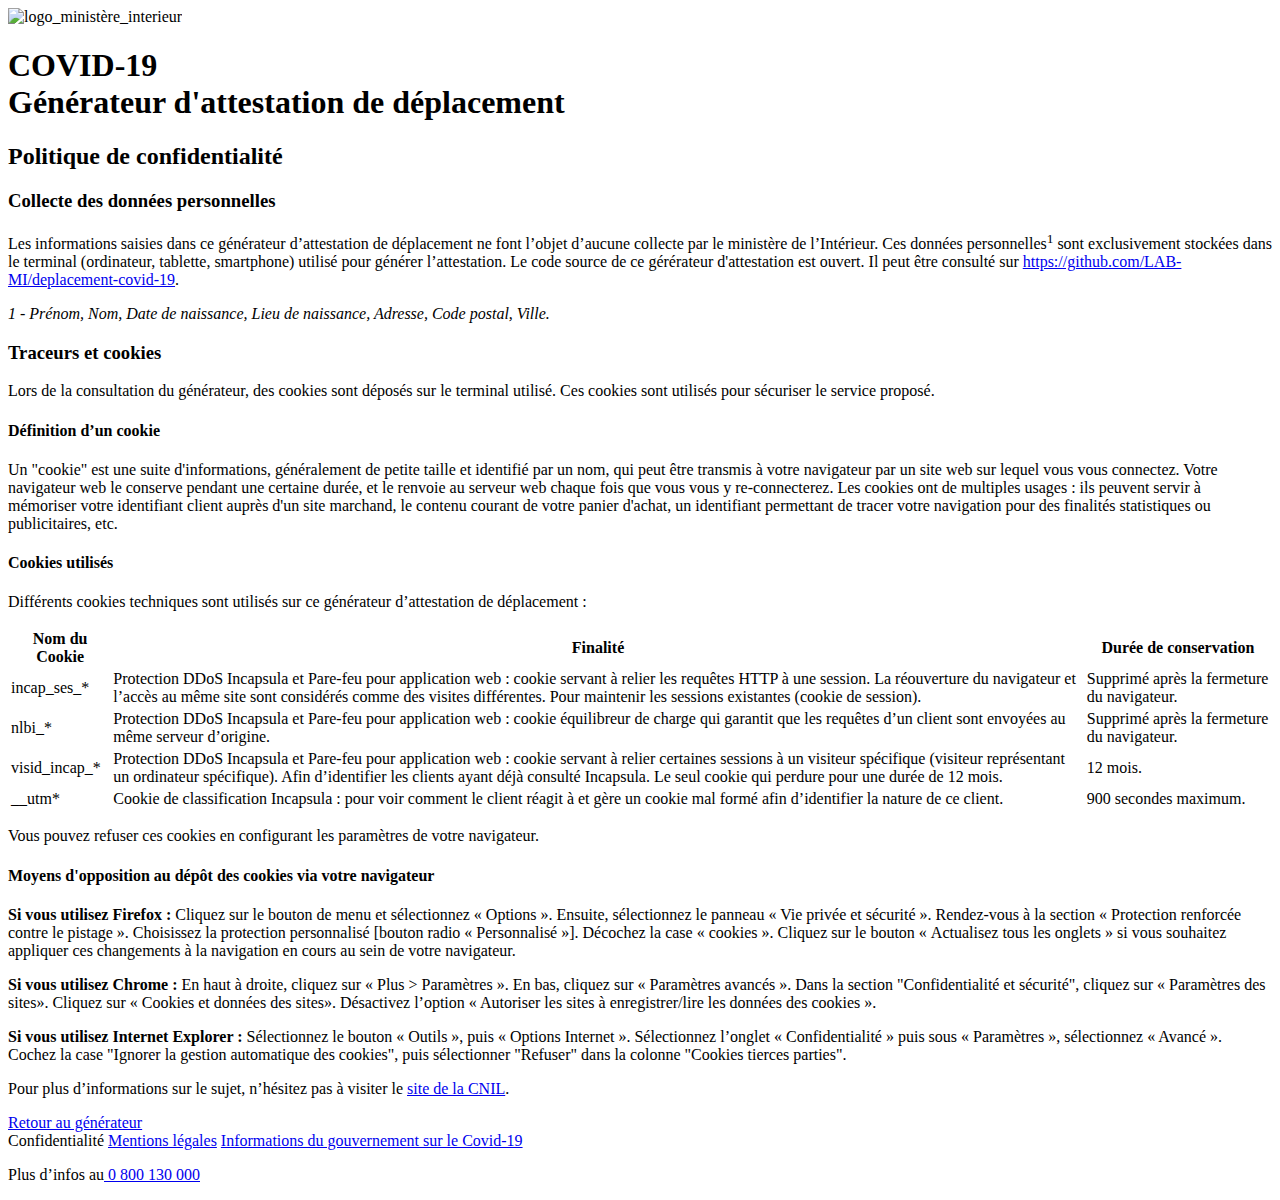
==== confidentialite.html @ 1c3642e7 "dsit" ====
<!DOCTYPE html><html lang="fr"><head><meta charset="UTF-8"><meta name="viewport" content="width=device-width, initial-scale=1, shrink-to-fit=no"><meta name="msapplication-TileColor" content="#603cba"><meta name="msapplication-config" content="$%7BPUBLIC_URL:-/deplacement-covid-19%7D/browserconfig.c70e7bee.xml"><meta name="theme-color" content="#ffffff"><link rel="apple-touch-icon" sizes="180x180" href="$%7BPUBLIC_URL:-/deplacement-covid-19%7D/apple-touch-icon.fdeabd24.png"><link rel="icon" type="image/png" sizes="32x32" href="$%7BPUBLIC_URL:-/deplacement-covid-19%7D/favicon-32x32.623384d0.png"><link rel="icon" type="image/png" sizes="16x16" href="$%7BPUBLIC_URL:-/deplacement-covid-19%7D/favicon-16x16.a4687270.png"><link rel="manifest" href="$%7BPUBLIC_URL:-/deplacement-covid-19%7D/favicons\site.webmanifest"><link rel="mask-icon" href="$%7BPUBLIC_URL:-/deplacement-covid-19%7D/safari-pinned-tab.f0dd29aa.svg" color="#21bf73"><title>COVID-19 – Générateur d'attestation de déplacement</title><link rel="stylesheet" href="$%7BPUBLIC_URL:-/deplacement-covid-19%7D/confidentialite.d7b5c10f.css"></head><body class="confidentialite"> <div class="container"> <header class="wrapper"> <img class="logo" src="$%7BPUBLIC_URL:-/deplacement-covid-19%7D/MIN_Interieur_RVB.4bbb1f3d.svg" alt="logo_ministère_interieur"> <div class="header-content"> <h1 class="flex flex-wrap"> <div class="covid-title"> COVID-19 </div> <div class="covid-subtitle"> Générateur d'attestation de&nbsp;déplacement </div> </h1> </div> </header> <div class="wrapper"> <h2 class="titre-2">Politique de confidentialité</h2> <h3 class="titre-3">Collecte des données personnelles</h3> <p> Les informations saisies dans ce générateur d’attestation de déplacement ne font l’objet d’aucune collecte par le ministère de l’Intérieur. Ces données personnelles<sup>1</sup> sont exclusivement stockées dans le terminal (ordinateur, tablette, smartphone) utilisé pour générer l’attestation. Le code source de ce gérérateur d'attestation est ouvert. Il peut être consulté sur <a href="https://github.com/LAB-MI/deplacement-covid-19"> https://github.com/LAB-MI/deplacement-covid-19</a>. </p> <em>1 - Prénom, Nom, Date de naissance, Lieu de naissance, Adresse, Code postal, Ville.</em> <h3 class="titre-3">Traceurs et cookies</h3> <p> Lors de la consultation du générateur, des cookies sont déposés sur le terminal utilisé. Ces cookies sont utilisés pour sécuriser le service proposé. </p> <h4 class="titre-4">Définition d’un cookie</h4> <p> Un "cookie" est une suite d'informations, généralement de petite taille et identifié par un nom, qui peut être transmis à votre navigateur par un site web sur lequel vous vous connectez. Votre navigateur web le conserve pendant une certaine durée, et le renvoie au serveur web chaque fois que vous vous y re-connecterez. Les cookies ont de multiples usages : ils peuvent servir à mémoriser votre identifiant client auprès d'un site marchand, le contenu courant de votre panier d'achat, un identifiant permettant de tracer votre navigation pour des finalités statistiques ou publicitaires, etc. </p> <h4 class="titre-4">Cookies utilisés</h4> <p> Différents cookies techniques sont utilisés sur ce générateur d’attestation de déplacement : </p> <table class="cookies"> <thead> <tr class="header-row"> <th>Nom du Cookie</th> <th>Finalité</th> <th>Durée de conservation</th> </tr> </thead> <tbody> <tr> <td data-label="Nom du Cookie" class="name-col">incap_ses_*</td> <td data-label="Finalité"> Protection DDoS Incapsula et Pare-feu pour application web : cookie servant à relier les requêtes HTTP à une session. La réouverture du navigateur et l’accès au même site sont considérés comme des visites différentes. Pour maintenir les sessions existantes (cookie de session). </td> <td data-label="Durée de conservation">Supprimé après la fermeture du navigateur.</td> </tr> <tr> <td data-label="Nom du Cookie" class="name-col">nlbi_*</td> <td data-label="Finalité"> Protection DDoS Incapsula et Pare-feu pour application web : cookie équilibreur de charge qui garantit que les requêtes d’un client sont envoyées au même serveur d’origine. </td> <td data-label="Durée de conservation">Supprimé après la fermeture du navigateur.</td> </tr> <tr> <td data-label="Nom du Cookie" class="name-col">visid_incap_*</td> <td data-label="Finalité"> Protection DDoS Incapsula et Pare-feu pour application web : cookie servant à relier certaines sessions à un visiteur spécifique (visiteur représentant un ordinateur spécifique). Afin d’identifier les clients ayant déjà consulté Incapsula. Le seul cookie qui perdure pour une durée de 12 mois. </td> <td data-label="Durée de conservation">12 mois.</td> </tr> <tr> <td data-label="Nom du Cookie" class="name-col">__utm*</td> <td data-label="Finalité"> Cookie de classification Incapsula : pour voir comment le client réagit à et gère un cookie mal formé afin d’identifier la nature de ce client. </td> <td data-label="Durée de conservation">900 secondes maximum.</td> </tr> </tbody> </table> <p> Vous pouvez refuser ces cookies en configurant les paramètres de votre navigateur. </p> <h4 class="titre-4"> Moyens d'opposition au dépôt des cookies via votre navigateur </h4> <p> <strong>Si vous utilisez Firefox : </strong>Cliquez sur le bouton de menu et sélectionnez « Options ». Ensuite, sélectionnez le panneau « Vie privée et sécurité ». Rendez-vous à la section « Protection renforcée contre le pistage ». Choisissez la protection personnalisé [bouton radio « Personnalisé »]. Décochez la case « cookies ». Cliquez sur le bouton « Actualisez tous les onglets » si vous souhaitez appliquer ces changements à la navigation en cours au sein de votre navigateur. </p> <p> <strong>Si vous utilisez Chrome : </strong>En haut à droite, cliquez sur « Plus > Paramètres ». En bas, cliquez sur « Paramètres avancés ». Dans la section "Confidentialité et sécurité", cliquez sur « Paramètres des sites». Cliquez sur « Cookies et données des sites». Désactivez l’option « Autoriser les sites à enregistrer/lire les données des cookies ». </p> <p> <strong>Si vous utilisez Internet Explorer : </strong>Sélectionnez le bouton « Outils », puis « Options Internet ». Sélectionnez l’onglet « Confidentialité » puis sous « Paramètres », sélectionnez « Avancé ». Cochez la case "Ignorer la gestion automatique des cookies", puis sélectionner "Refuser" dans la colonne "Cookies tierces parties". </p> <p> Pour plus d’informations sur le sujet, n’hésitez pas à visiter le <a href="https://www.cnil.fr/fr/cookies-et-autres-traceurs">site de la CNIL</a>. </p> </div> </div> <div class="btn-wrapper"> <a href="$%7BPUBLIC_URL:-/deplacement-covid-19%7D/index.html" class="btn-generateur"> Retour au générateur </a> </div> <footer class="main-footer"> <div class="footer-links"> <a class="footer-link">Confidentialité</a> <a href="https://www.interieur.gouv.fr/Infos-du-site/Mentions-legales" target="_blank" title="Mentions légales - nouvelle page" class="footer-link">Mentions légales</a> <a href="https://www.gouvernement.fr/info-coronavirus" target="_blank" title="Information du gouvernement sur le Covid-19 - nouvelle page" class="footer-link">Informations du gouvernement sur le Covid-19</a> <p class="footer-link"> Plus d’infos au<a class="num-08" href="tel:0800130000"> 0 800 130 000</a> </p> </div> </footer> <script src="$%7BPUBLIC_URL:-/deplacement-covid-19%7D/confidentialite.b0cc8632.js"></script> </body></html>
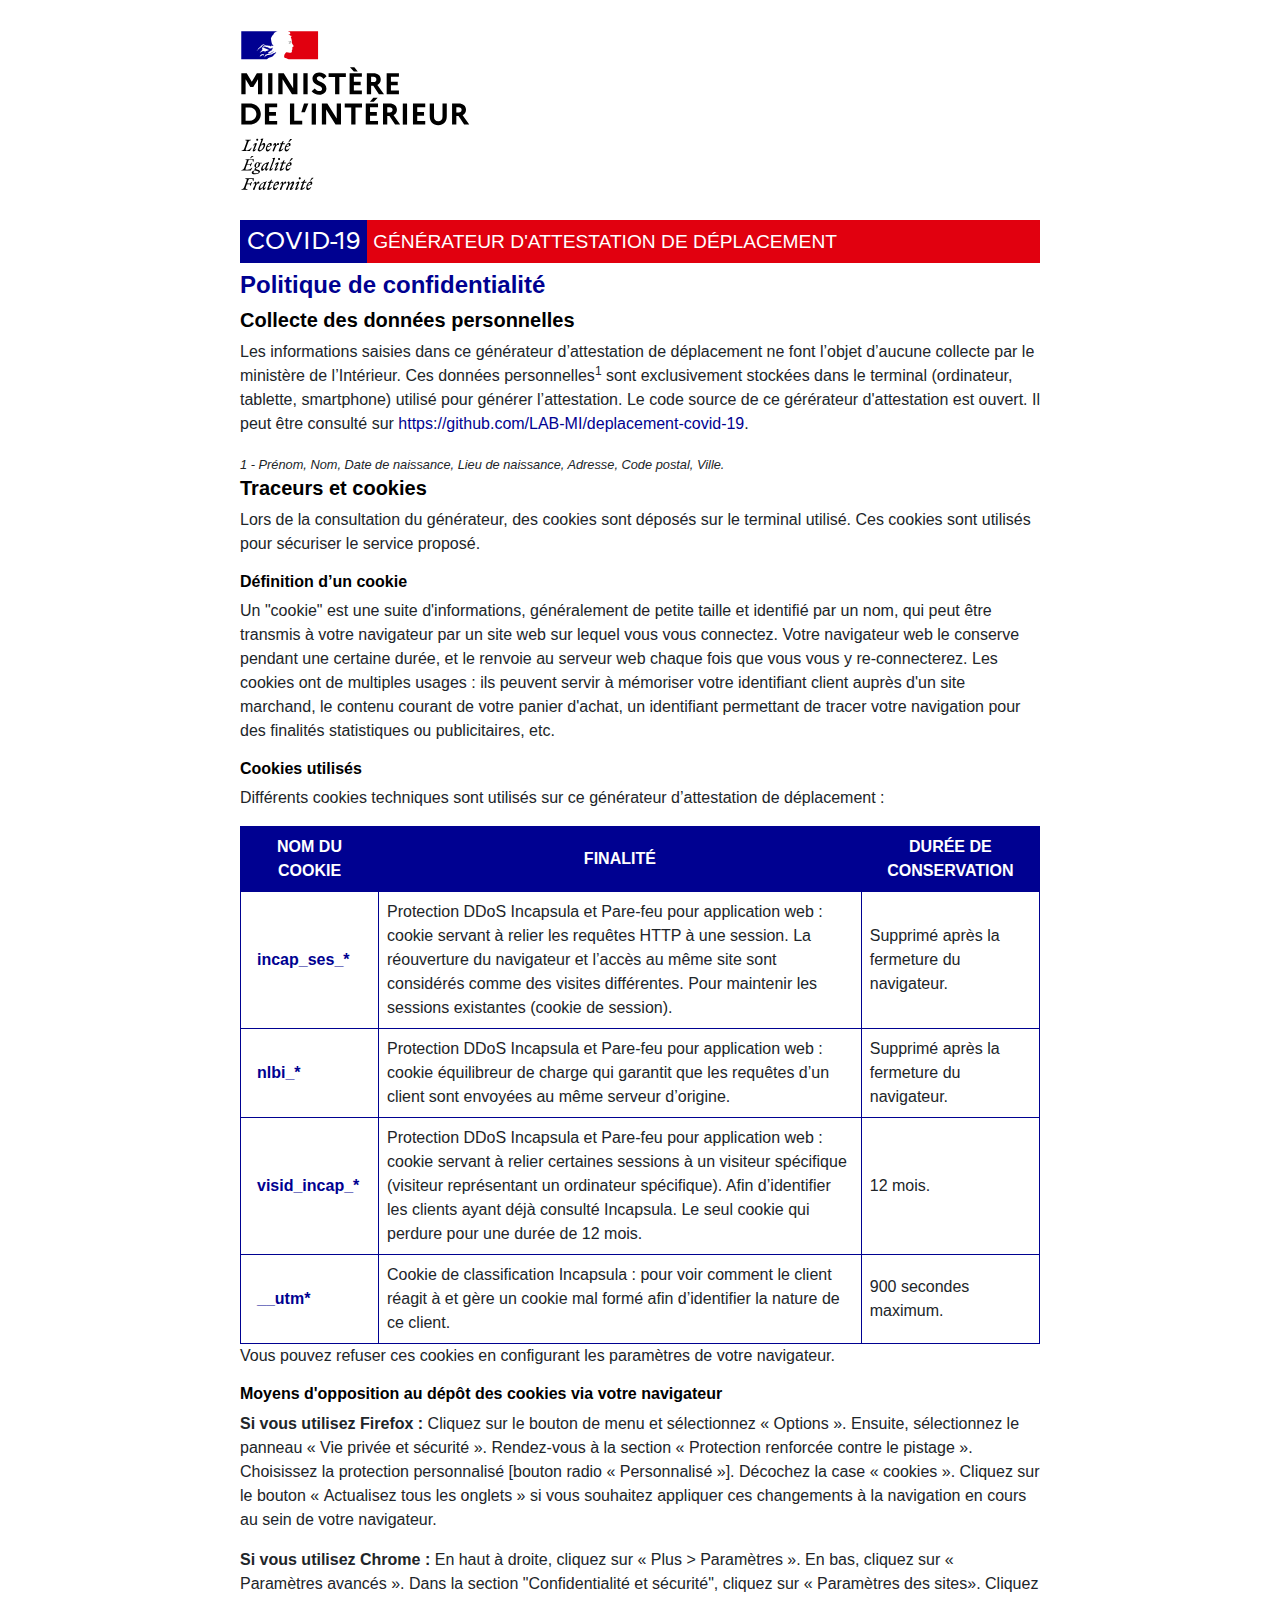
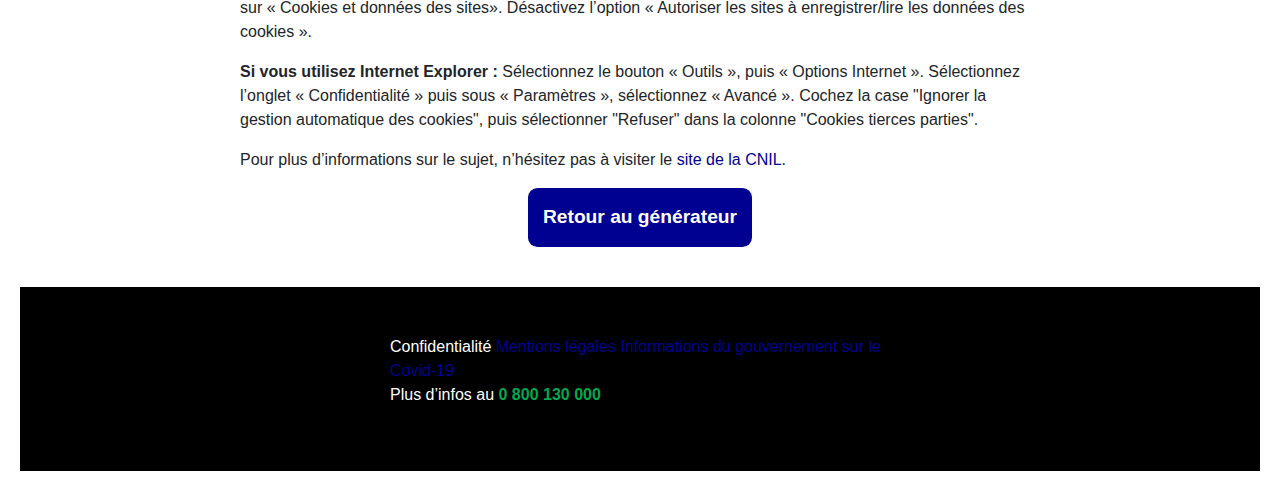
==== commit c83eb24d: "dist" ====
--- a/confidentialite.html
+++ b/confidentialite.html
@@ -1 +1 @@
-<!DOCTYPE html><html lang="fr"><head><meta charset="UTF-8"><meta name="viewport" content="width=device-width, initial-scale=1, shrink-to-fit=no"><meta name="msapplication-TileColor" content="#603cba"><meta name="msapplication-config" content="$%7BPUBLIC_URL:-/deplacement-covid-19%7D/browserconfig.c70e7bee.xml"><meta name="theme-color" content="#ffffff"><link rel="apple-touch-icon" sizes="180x180" href="$%7BPUBLIC_URL:-/deplacement-covid-19%7D/apple-touch-icon.fdeabd24.png"><link rel="icon" type="image/png" sizes="32x32" href="$%7BPUBLIC_URL:-/deplacement-covid-19%7D/favicon-32x32.623384d0.png"><link rel="icon" type="image/png" sizes="16x16" href="$%7BPUBLIC_URL:-/deplacement-covid-19%7D/favicon-16x16.a4687270.png"><link rel="manifest" href="$%7BPUBLIC_URL:-/deplacement-covid-19%7D/favicons\site.webmanifest"><link rel="mask-icon" href="$%7BPUBLIC_URL:-/deplacement-covid-19%7D/safari-pinned-tab.f0dd29aa.svg" color="#21bf73"><title>COVID-19 – Générateur d'attestation de déplacement</title><link rel="stylesheet" href="$%7BPUBLIC_URL:-/deplacement-covid-19%7D/confidentialite.d7b5c10f.css"></head><body class="confidentialite"> <div class="container"> <header class="wrapper"> <img class="logo" src="$%7BPUBLIC_URL:-/deplacement-covid-19%7D/MIN_Interieur_RVB.4bbb1f3d.svg" alt="logo_ministère_interieur"> <div class="header-content"> <h1 class="flex flex-wrap"> <div class="covid-title"> COVID-19 </div> <div class="covid-subtitle"> Générateur d'attestation de&nbsp;déplacement </div> </h1> </div> </header> <div class="wrapper"> <h2 class="titre-2">Politique de confidentialité</h2> <h3 class="titre-3">Collecte des données personnelles</h3> <p> Les informations saisies dans ce générateur d’attestation de déplacement ne font l’objet d’aucune collecte par le ministère de l’Intérieur. Ces données personnelles<sup>1</sup> sont exclusivement stockées dans le terminal (ordinateur, tablette, smartphone) utilisé pour générer l’attestation. Le code source de ce gérérateur d'attestation est ouvert. Il peut être consulté sur <a href="https://github.com/LAB-MI/deplacement-covid-19"> https://github.com/LAB-MI/deplacement-covid-19</a>. </p> <em>1 - Prénom, Nom, Date de naissance, Lieu de naissance, Adresse, Code postal, Ville.</em> <h3 class="titre-3">Traceurs et cookies</h3> <p> Lors de la consultation du générateur, des cookies sont déposés sur le terminal utilisé. Ces cookies sont utilisés pour sécuriser le service proposé. </p> <h4 class="titre-4">Définition d’un cookie</h4> <p> Un "cookie" est une suite d'informations, généralement de petite taille et identifié par un nom, qui peut être transmis à votre navigateur par un site web sur lequel vous vous connectez. Votre navigateur web le conserve pendant une certaine durée, et le renvoie au serveur web chaque fois que vous vous y re-connecterez. Les cookies ont de multiples usages : ils peuvent servir à mémoriser votre identifiant client auprès d'un site marchand, le contenu courant de votre panier d'achat, un identifiant permettant de tracer votre navigation pour des finalités statistiques ou publicitaires, etc. </p> <h4 class="titre-4">Cookies utilisés</h4> <p> Différents cookies techniques sont utilisés sur ce générateur d’attestation de déplacement : </p> <table class="cookies"> <thead> <tr class="header-row"> <th>Nom du Cookie</th> <th>Finalité</th> <th>Durée de conservation</th> </tr> </thead> <tbody> <tr> <td data-label="Nom du Cookie" class="name-col">incap_ses_*</td> <td data-label="Finalité"> Protection DDoS Incapsula et Pare-feu pour application web : cookie servant à relier les requêtes HTTP à une session. La réouverture du navigateur et l’accès au même site sont considérés comme des visites différentes. Pour maintenir les sessions existantes (cookie de session). </td> <td data-label="Durée de conservation">Supprimé après la fermeture du navigateur.</td> </tr> <tr> <td data-label="Nom du Cookie" class="name-col">nlbi_*</td> <td data-label="Finalité"> Protection DDoS Incapsula et Pare-feu pour application web : cookie équilibreur de charge qui garantit que les requêtes d’un client sont envoyées au même serveur d’origine. </td> <td data-label="Durée de conservation">Supprimé après la fermeture du navigateur.</td> </tr> <tr> <td data-label="Nom du Cookie" class="name-col">visid_incap_*</td> <td data-label="Finalité"> Protection DDoS Incapsula et Pare-feu pour application web : cookie servant à relier certaines sessions à un visiteur spécifique (visiteur représentant un ordinateur spécifique). Afin d’identifier les clients ayant déjà consulté Incapsula. Le seul cookie qui perdure pour une durée de 12 mois. </td> <td data-label="Durée de conservation">12 mois.</td> </tr> <tr> <td data-label="Nom du Cookie" class="name-col">__utm*</td> <td data-label="Finalité"> Cookie de classification Incapsula : pour voir comment le client réagit à et gère un cookie mal formé afin d’identifier la nature de ce client. </td> <td data-label="Durée de conservation">900 secondes maximum.</td> </tr> </tbody> </table> <p> Vous pouvez refuser ces cookies en configurant les paramètres de votre navigateur. </p> <h4 class="titre-4"> Moyens d'opposition au dépôt des cookies via votre navigateur </h4> <p> <strong>Si vous utilisez Firefox : </strong>Cliquez sur le bouton de menu et sélectionnez « Options ». Ensuite, sélectionnez le panneau « Vie privée et sécurité ». Rendez-vous à la section « Protection renforcée contre le pistage ». Choisissez la protection personnalisé [bouton radio « Personnalisé »]. Décochez la case « cookies ». Cliquez sur le bouton « Actualisez tous les onglets » si vous souhaitez appliquer ces changements à la navigation en cours au sein de votre navigateur. </p> <p> <strong>Si vous utilisez Chrome : </strong>En haut à droite, cliquez sur « Plus > Paramètres ». En bas, cliquez sur « Paramètres avancés ». Dans la section "Confidentialité et sécurité", cliquez sur « Paramètres des sites». Cliquez sur « Cookies et données des sites». Désactivez l’option « Autoriser les sites à enregistrer/lire les données des cookies ». </p> <p> <strong>Si vous utilisez Internet Explorer : </strong>Sélectionnez le bouton « Outils », puis « Options Internet ». Sélectionnez l’onglet « Confidentialité » puis sous « Paramètres », sélectionnez « Avancé ». Cochez la case "Ignorer la gestion automatique des cookies", puis sélectionner "Refuser" dans la colonne "Cookies tierces parties". </p> <p> Pour plus d’informations sur le sujet, n’hésitez pas à visiter le <a href="https://www.cnil.fr/fr/cookies-et-autres-traceurs">site de la CNIL</a>. </p> </div> </div> <div class="btn-wrapper"> <a href="$%7BPUBLIC_URL:-/deplacement-covid-19%7D/index.html" class="btn-generateur"> Retour au générateur </a> </div> <footer class="main-footer"> <div class="footer-links"> <a class="footer-link">Confidentialité</a> <a href="https://www.interieur.gouv.fr/Infos-du-site/Mentions-legales" target="_blank" title="Mentions légales - nouvelle page" class="footer-link">Mentions légales</a> <a href="https://www.gouvernement.fr/info-coronavirus" target="_blank" title="Information du gouvernement sur le Covid-19 - nouvelle page" class="footer-link">Informations du gouvernement sur le Covid-19</a> <p class="footer-link"> Plus d’infos au<a class="num-08" href="tel:0800130000"> 0 800 130 000</a> </p> </div> </footer> <script src="$%7BPUBLIC_URL:-/deplacement-covid-19%7D/confidentialite.b0cc8632.js"></script> </body></html>+<!DOCTYPE html><html lang="fr"><head><meta charset="UTF-8"><meta name="viewport" content="width=device-width, initial-scale=1, shrink-to-fit=no"><meta name="msapplication-TileColor" content="#603cba"><meta name="msapplication-config" content="./browserconfig.c70e7bee.xml"><meta name="theme-color" content="#ffffff"><link rel="apple-touch-icon" sizes="180x180" href="./apple-touch-icon.fdeabd24.png"><link rel="icon" type="image/png" sizes="32x32" href="./favicon-32x32.623384d0.png"><link rel="icon" type="image/png" sizes="16x16" href="./favicon-16x16.a4687270.png"><link rel="manifest" href="./favicons\site.webmanifest"><link rel="mask-icon" href="./safari-pinned-tab.f0dd29aa.svg" color="#21bf73"><title>COVID-19 – Générateur d'attestation de déplacement</title><link rel="stylesheet" href="./confidentialite.d7b5c10f.css"></head><body class="confidentialite"> <div class="container"> <header class="wrapper"> <img class="logo" src="./MIN_Interieur_RVB.4bbb1f3d.svg" alt="logo_ministère_interieur"> <div class="header-content"> <h1 class="flex flex-wrap"> <div class="covid-title"> COVID-19 </div> <div class="covid-subtitle"> Générateur d'attestation de&nbsp;déplacement </div> </h1> </div> </header> <div class="wrapper"> <h2 class="titre-2">Politique de confidentialité</h2> <h3 class="titre-3">Collecte des données personnelles</h3> <p> Les informations saisies dans ce générateur d’attestation de déplacement ne font l’objet d’aucune collecte par le ministère de l’Intérieur. Ces données personnelles<sup>1</sup> sont exclusivement stockées dans le terminal (ordinateur, tablette, smartphone) utilisé pour générer l’attestation. Le code source de ce gérérateur d'attestation est ouvert. Il peut être consulté sur <a href="https://github.com/LAB-MI/deplacement-covid-19"> https://github.com/LAB-MI/deplacement-covid-19</a>. </p> <em>1 - Prénom, Nom, Date de naissance, Lieu de naissance, Adresse, Code postal, Ville.</em> <h3 class="titre-3">Traceurs et cookies</h3> <p> Lors de la consultation du générateur, des cookies sont déposés sur le terminal utilisé. Ces cookies sont utilisés pour sécuriser le service proposé. </p> <h4 class="titre-4">Définition d’un cookie</h4> <p> Un "cookie" est une suite d'informations, généralement de petite taille et identifié par un nom, qui peut être transmis à votre navigateur par un site web sur lequel vous vous connectez. Votre navigateur web le conserve pendant une certaine durée, et le renvoie au serveur web chaque fois que vous vous y re-connecterez. Les cookies ont de multiples usages : ils peuvent servir à mémoriser votre identifiant client auprès d'un site marchand, le contenu courant de votre panier d'achat, un identifiant permettant de tracer votre navigation pour des finalités statistiques ou publicitaires, etc. </p> <h4 class="titre-4">Cookies utilisés</h4> <p> Différents cookies techniques sont utilisés sur ce générateur d’attestation de déplacement : </p> <table class="cookies"> <thead> <tr class="header-row"> <th>Nom du Cookie</th> <th>Finalité</th> <th>Durée de conservation</th> </tr> </thead> <tbody> <tr> <td data-label="Nom du Cookie" class="name-col">incap_ses_*</td> <td data-label="Finalité"> Protection DDoS Incapsula et Pare-feu pour application web : cookie servant à relier les requêtes HTTP à une session. La réouverture du navigateur et l’accès au même site sont considérés comme des visites différentes. Pour maintenir les sessions existantes (cookie de session). </td> <td data-label="Durée de conservation">Supprimé après la fermeture du navigateur.</td> </tr> <tr> <td data-label="Nom du Cookie" class="name-col">nlbi_*</td> <td data-label="Finalité"> Protection DDoS Incapsula et Pare-feu pour application web : cookie équilibreur de charge qui garantit que les requêtes d’un client sont envoyées au même serveur d’origine. </td> <td data-label="Durée de conservation">Supprimé après la fermeture du navigateur.</td> </tr> <tr> <td data-label="Nom du Cookie" class="name-col">visid_incap_*</td> <td data-label="Finalité"> Protection DDoS Incapsula et Pare-feu pour application web : cookie servant à relier certaines sessions à un visiteur spécifique (visiteur représentant un ordinateur spécifique). Afin d’identifier les clients ayant déjà consulté Incapsula. Le seul cookie qui perdure pour une durée de 12 mois. </td> <td data-label="Durée de conservation">12 mois.</td> </tr> <tr> <td data-label="Nom du Cookie" class="name-col">__utm*</td> <td data-label="Finalité"> Cookie de classification Incapsula : pour voir comment le client réagit à et gère un cookie mal formé afin d’identifier la nature de ce client. </td> <td data-label="Durée de conservation">900 secondes maximum.</td> </tr> </tbody> </table> <p> Vous pouvez refuser ces cookies en configurant les paramètres de votre navigateur. </p> <h4 class="titre-4"> Moyens d'opposition au dépôt des cookies via votre navigateur </h4> <p> <strong>Si vous utilisez Firefox : </strong>Cliquez sur le bouton de menu et sélectionnez « Options ». Ensuite, sélectionnez le panneau « Vie privée et sécurité ». Rendez-vous à la section « Protection renforcée contre le pistage ». Choisissez la protection personnalisé [bouton radio « Personnalisé »]. Décochez la case « cookies ». Cliquez sur le bouton « Actualisez tous les onglets » si vous souhaitez appliquer ces changements à la navigation en cours au sein de votre navigateur. </p> <p> <strong>Si vous utilisez Chrome : </strong>En haut à droite, cliquez sur « Plus > Paramètres ». En bas, cliquez sur « Paramètres avancés ». Dans la section "Confidentialité et sécurité", cliquez sur « Paramètres des sites». Cliquez sur « Cookies et données des sites». Désactivez l’option « Autoriser les sites à enregistrer/lire les données des cookies ». </p> <p> <strong>Si vous utilisez Internet Explorer : </strong>Sélectionnez le bouton « Outils », puis « Options Internet ». Sélectionnez l’onglet « Confidentialité » puis sous « Paramètres », sélectionnez « Avancé ». Cochez la case "Ignorer la gestion automatique des cookies", puis sélectionner "Refuser" dans la colonne "Cookies tierces parties". </p> <p> Pour plus d’informations sur le sujet, n’hésitez pas à visiter le <a href="https://www.cnil.fr/fr/cookies-et-autres-traceurs">site de la CNIL</a>. </p> </div> </div> <div class="btn-wrapper"> <a href="./index.html" class="btn-generateur"> Retour au générateur </a> </div> <footer class="main-footer"> <div class="footer-links"> <a class="footer-link">Confidentialité</a> <a href="https://www.interieur.gouv.fr/Infos-du-site/Mentions-legales" target="_blank" title="Mentions légales - nouvelle page" class="footer-link">Mentions légales</a> <a href="https://www.gouvernement.fr/info-coronavirus" target="_blank" title="Information du gouvernement sur le Covid-19 - nouvelle page" class="footer-link">Informations du gouvernement sur le Covid-19</a> <p class="footer-link"> Plus d’infos au<a class="num-08" href="tel:0800130000"> 0 800 130 000</a> </p> </div> </footer> <script src="./confidentialite.b0cc8632.js"></script> </body></html>